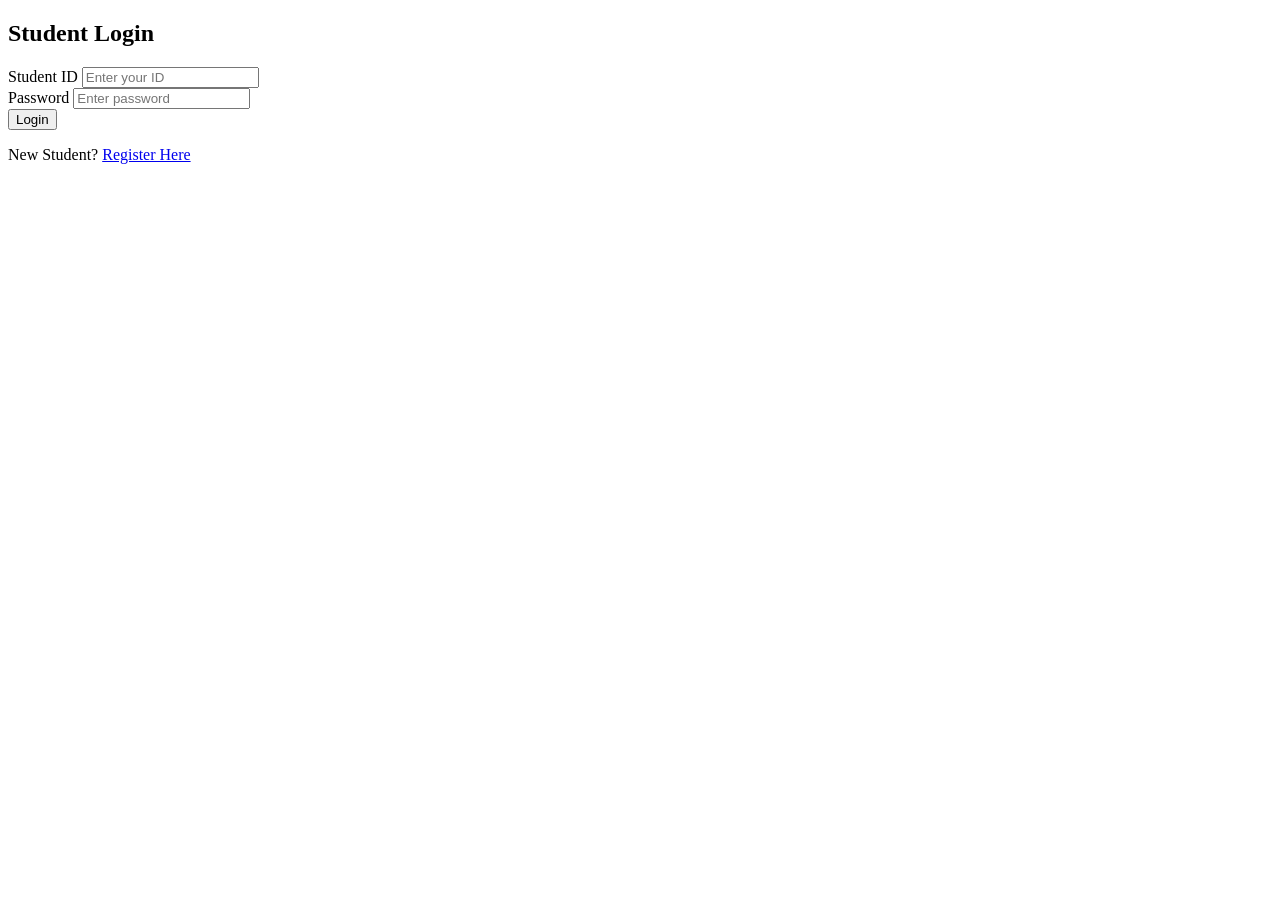
==== index.html @ 6ddd33fa "Index file for the project" ====
<!DOCTYPE html>
<html lang="en">
<head>
    <meta charset="UTF-8">
    <meta name="viewport" content="width=device-width, initial-scale=1.0">
    <title>Login - Student Result Management</title>
    <link rel="stylesheet" href="css/style.css">
</head>
<body>

    <div class="auth-container">
        <form class="auth-box" id="loginForm">
            <h2>Student Login</h2>
            
            <div class="input-group">
                <label for="loginID">Student ID</label>
                <input type="text" id="loginID" placeholder="Enter your ID" required>
            </div>

            <div class="input-group">
                <label for="loginPass">Password</label>
                <input type="password" id="loginPass" placeholder="Enter password" required>
            </div>

            <button type="submit" class="login-btn">Login</button>
            
            <p class="switch-text">New Student? <a href="register.html">Register Here</a></p>
        </form>
    </div>
    <script src="js/auth.js"></script>
</body>
</html>
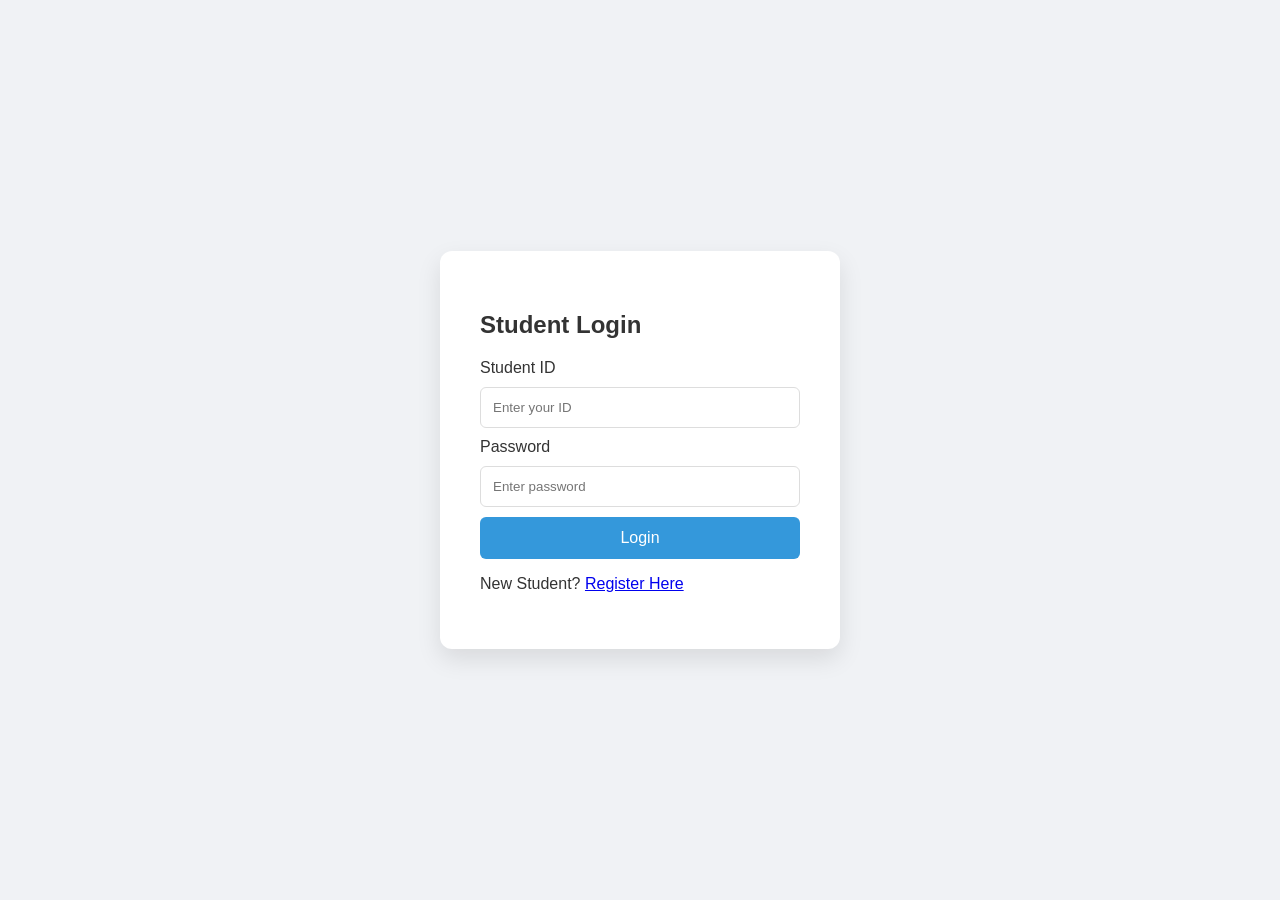
==== commit c554bd2d: "Renaming System name and Responsive Style for Mobile Devices" ====
--- a/index.html
+++ b/index.html
@@ -3,7 +3,7 @@
 <head>
     <meta charset="UTF-8">
     <meta name="viewport" content="width=device-width, initial-scale=1.0">
-    <title>Login - Student Result Management</title>
+    <title>Login - Acadex</title>
     <link rel="stylesheet" href="css/style.css">
 </head>
 <body>
--- a/css/style.css
+++ b/css/style.css
@@ -0,0 +1,324 @@
+body {
+    font-family: 'Segoe UI', Tahoma, Geneva, Verdana, sans-serif;
+    background: #f0f2f5;
+    margin: 0;
+    color: #333;
+}
+
+.main-container {
+    max-width: 1000px;
+    margin: 0 auto;
+    padding: 20px;
+    padding-bottom: 50px;
+}
+
+nav {
+    background: #2c3e50;
+    color: white;
+    padding: 15px 30px;
+    display: flex;
+    justify-content: space-between;
+    align-items: center;
+}
+
+.nav-links {
+    display: flex;
+    align-items: center;
+    gap: 20px;
+}
+
+.nav-links a {
+    color: white;
+    text-decoration: none;
+    font-weight: 500;
+}
+
+.nav-links a.active {
+    border-bottom: 2px solid #3498db;
+    padding-bottom: 3px;
+}
+
+.logout-btn {
+    background: #e74c3c;
+    border: none;
+    padding: 8px 18px;
+    color: white;
+    border-radius: 4px;
+    cursor: pointer;
+}
+
+.card {
+    background: white;
+    margin: 20px 0;
+    padding: 25px;
+    border-radius: 10px;
+    box-shadow: 0 4px 6px rgba(0,0,0,0.1);
+}
+
+.input-group-row {
+    display: flex;
+    gap: 10px;
+    margin-bottom: 20px;
+    align-items: center;
+}
+
+.input-group-row input {
+    flex: 1;
+    padding: 10px;
+    border: 1px solid #ddd;
+    border-radius: 4px;
+    margin: 0;
+    box-sizing: border-box;
+}
+
+.input-group-row button {
+    background: #3498db;
+    color: white;
+    border: none;
+    padding: 10px 25px;
+    border-radius: 4px;
+    cursor: pointer;
+    width: auto;
+    white-space: nowrap;
+}
+
+table {
+    width: 100%;
+    border-collapse: collapse;
+    margin-top: 15px;
+}
+
+th,
+td {
+    border: 1px solid #eee;
+    padding: 12px;
+    text-align: left;
+}
+
+th {
+    background: #f8f9fa;
+}
+
+.gpa-text {
+    color: #27ae60;
+    font-weight: bold;
+}
+
+.sub-badge {
+    background: #f1f2f6;
+    padding: 2px 6px;
+    margin: 2px;
+    border-radius: 4px;
+    display: inline-block;
+    font-size: 11px;
+    border: 1px solid #dfe4ea;
+}
+
+.delete-small {
+    background: #ff4757;
+    color: white;
+    border: none;
+    padding: 5px 10px;
+    border-radius: 3px;
+    cursor: pointer;
+}
+
+.history-header {
+    display: flex;
+    justify-content: space-between;
+    align-items: flex-start;
+    border-bottom: 1px solid #eee;
+    padding-bottom: 15px;
+}
+
+.qr-btn {
+    background: #8e44ad;
+    color: white;
+    border: none;
+    padding: 6px 12px;
+    border-radius: 4px;
+    cursor: pointer;
+    margin-top: 8px;
+}
+
+.filter-row {
+    margin: 15px 0;
+    display: flex;
+    gap: 10px;
+}
+
+.filter-row select {
+    padding: 8px;
+    border-radius: 4px;
+    border: 1px solid #ddd;
+}
+
+.clear-btn {
+    background: #7f8c8d;
+    color: white;
+    border: none;
+    padding: 8px 15px;
+    border-radius: 4px;
+    cursor: pointer;
+}
+
+.modal {
+    display: none;
+    position: fixed;
+    z-index: 1000;
+    left: 0;
+    top: 0;
+    width: 100%;
+    height: 100%;
+    background: rgba(0,0,0,0.6);
+    justify-content: center;
+    align-items: center;
+}
+
+.modal-content {
+    background: white;
+    padding: 30px;
+    border-radius: 12px;
+    text-align: center;
+    width: 300px;
+    position: relative;
+}
+
+.close {
+    position: absolute;
+    right: 20px;
+    top: 10px;
+    font-size: 28px;
+    cursor: pointer;
+}
+
+#qrcode {
+    margin: 20px auto;
+    display: flex;
+    justify-content: center;
+}
+
+.auth-container {
+    display: flex;
+    justify-content: center;
+    align-items: center;
+    height: 100vh;
+}
+
+.auth-box {
+    background: white;
+    padding: 40px;
+    border-radius: 12px;
+    box-shadow: 0 10px 25px rgba(0,0,0,0.1);
+    width: 320px;
+}
+
+.auth-box input {
+    width: 100%;
+    padding: 12px;
+    margin: 10px 0;
+    border: 1px solid #ddd;
+    border-radius: 6px;
+    box-sizing: border-box;
+}
+
+.auth-box button {
+    width: 100%;
+    padding: 12px;
+    background: #3498db;
+    color: white;
+    border: none;
+    border-radius: 6px;
+    cursor: pointer;
+    font-size: 16px;
+}
+
+
+@media (max-width: 768px) {
+    .dashboard-container {
+        padding: 1rem 3%;
+    }
+
+    .top-navbar {
+        flex-direction: column;
+        gap: 10px;
+        text-align: center;
+        padding: 15px;
+    }
+
+    .nav-user {
+        flex-direction: column;
+        gap: 10px;
+    }
+
+    .stats-grid {
+        grid-template-columns: repeat(2, 1fr);
+        gap: 10px;
+    }
+
+    .stat-card {
+        padding: 15px 10px;
+        flex-direction: column;
+        text-align: center;
+    }
+
+    .main-grid {
+        grid-template-columns: 1fr;
+        gap: 20px;
+    }
+
+    .input-group-row, .input-field-group {
+        flex-direction: column;
+        display: flex;
+    }
+
+    .input-group-row input, .input-field-group input, .input-group-row button {
+        width: 100% !important;
+        margin-bottom: 10px;
+    }
+
+    .table-responsive {
+        overflow-x: auto;
+        -webkit-overflow-scrolling: touch;
+    }
+
+    .modern-table {
+        min-width: 500px; 
+    }
+
+    .semester-footer {
+        flex-direction: column;
+        align-items: center;
+        text-align: center;
+        gap: 20px;
+    }
+
+    .save-controls {
+        width: 100%;
+        flex-direction: column;
+    }
+
+    .save-controls input, .save-controls button {
+        width: 100% !important;
+    }
+
+    .modal-content {
+        width: 90%;
+        padding: 20px;
+    }
+
+    .auth-box {
+        width: 90%;
+        padding: 25px;
+    }
+}
+
+@media (max-width: 480px) {
+    .stats-grid {
+        grid-template-columns: 1fr; 
+    }
+
+    .nav-brand {
+        font-size: 1.2rem;
+    }
+}
